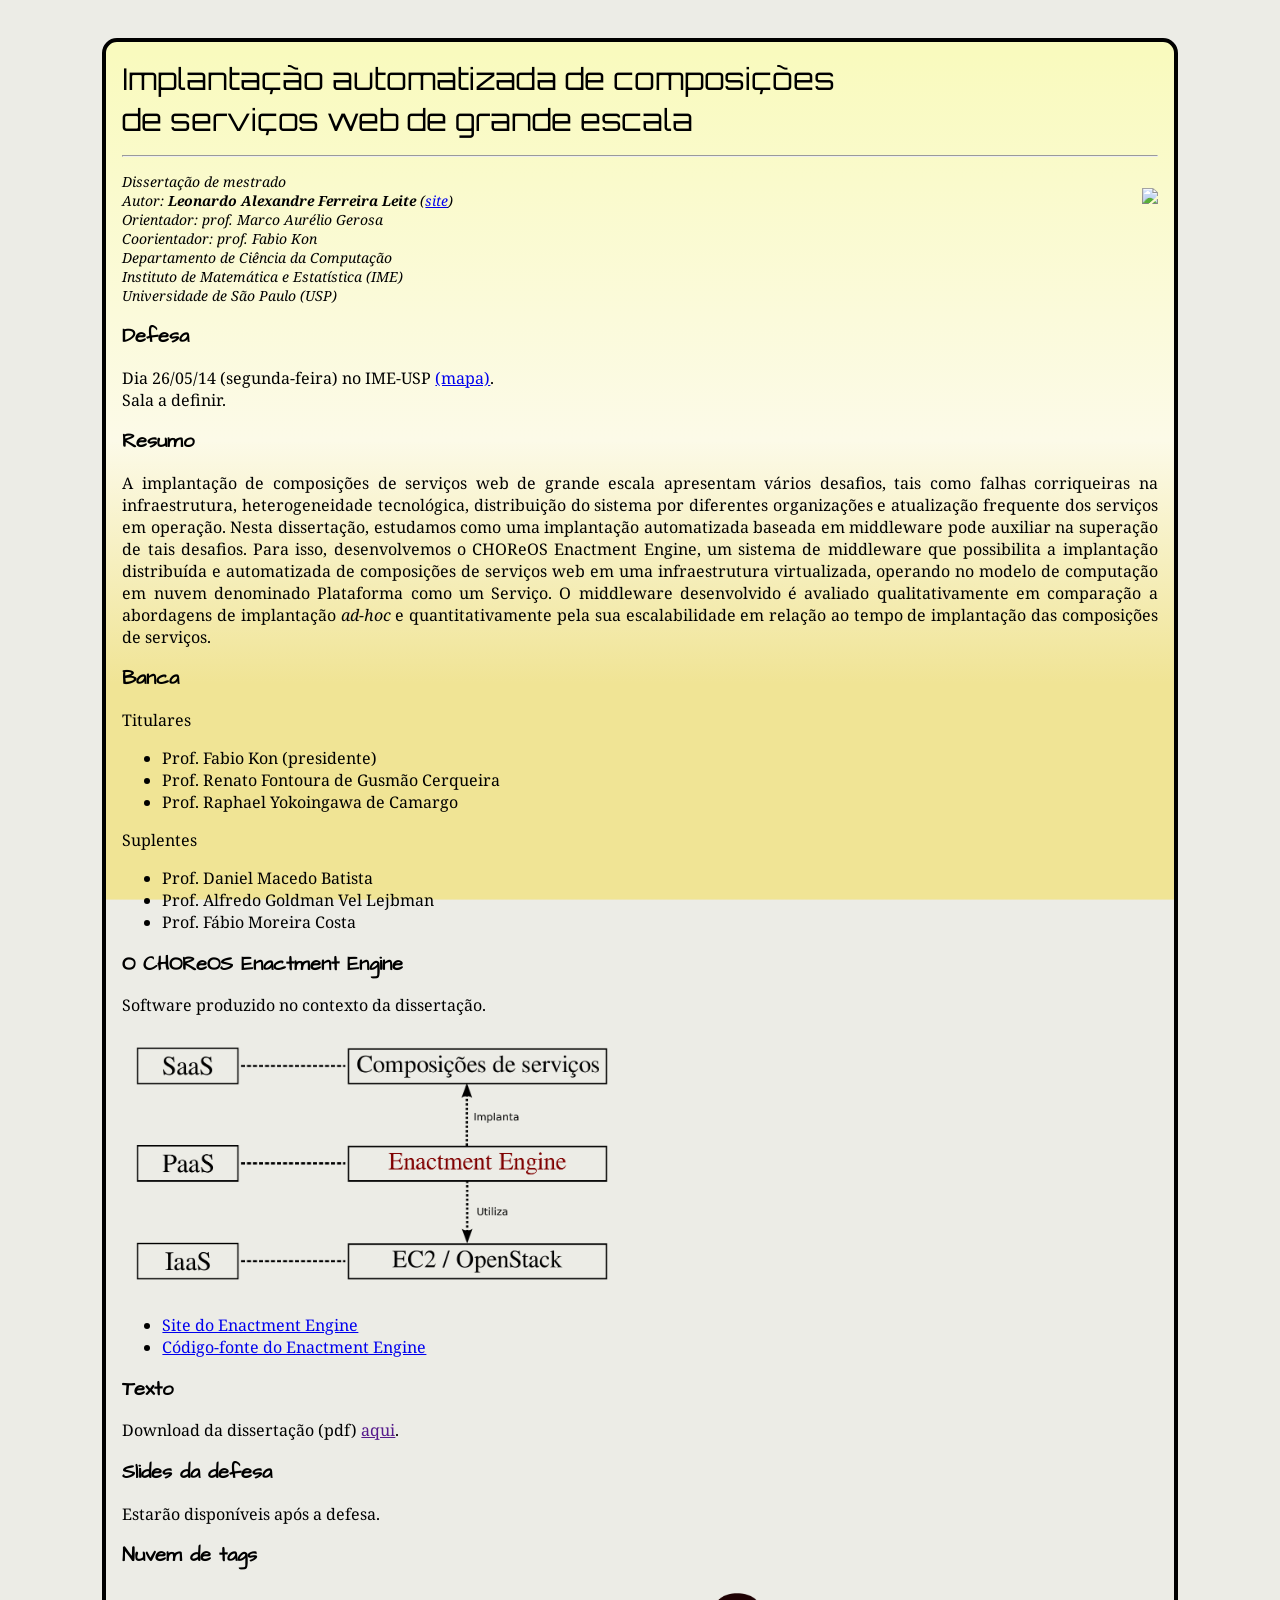
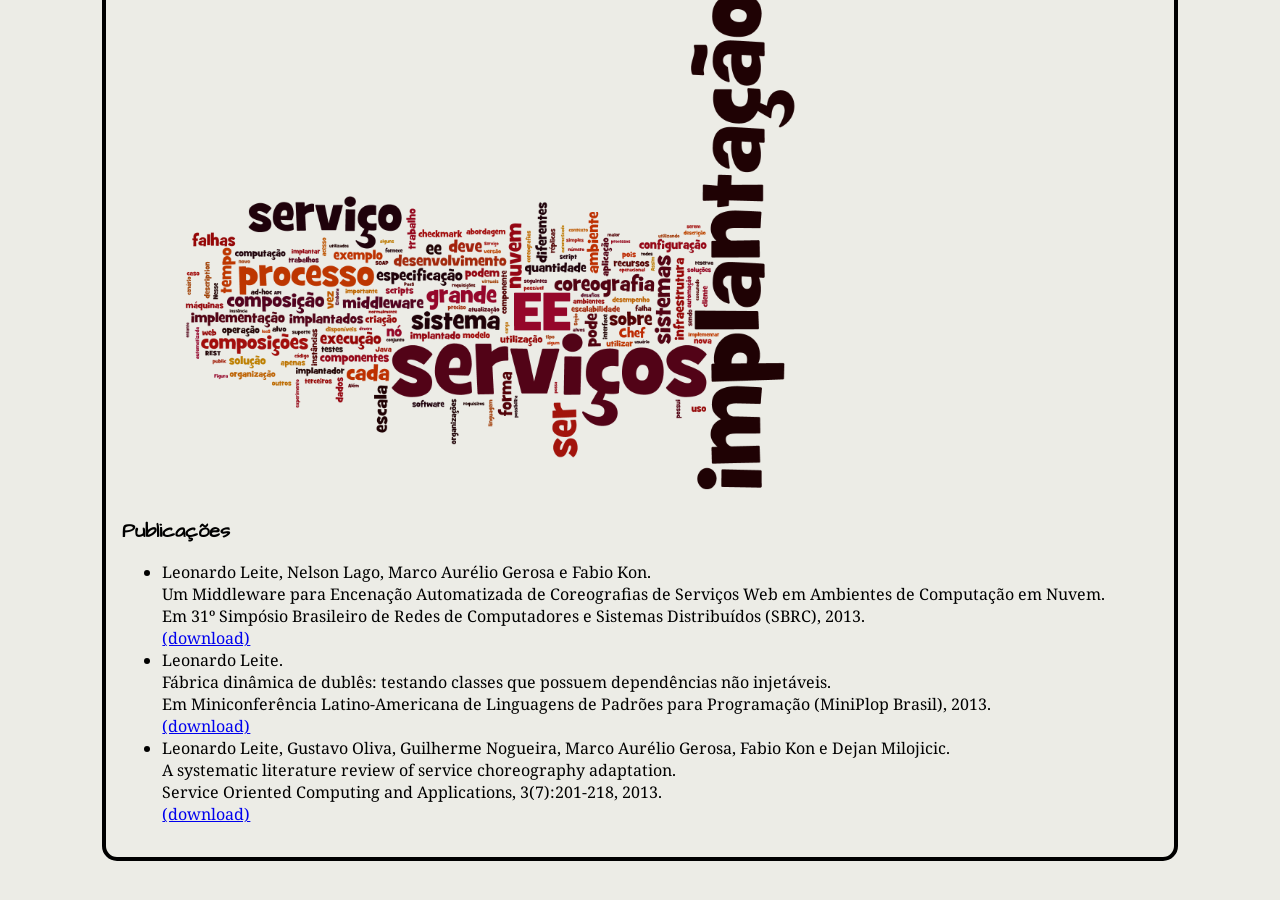
==== site/index.html @ a86ea669 "banca no site" ====
<!DOCTYPE HTML>
<!-- HTML5 -->
<html lang="pt-br">
<head>
  <title>leofl</title>
  <link rel="stylesheet" type="text/css" href="style.css"/>
  <link rel="stylesheet" type="text/css" href="http://fonts.googleapis.com/css?family=Orbitron">
  <link rel="stylesheet" type="text/css" href="http://fonts.googleapis.com/css?family=Architects+Daughter">
<link href='http://fonts.googleapis.com/css?family=Droid+Serif' rel='stylesheet' type='text/css'>
  <meta charset="UTF-8"/>
</head>

<body>

<header>
  <div class="banner">
    <span class="leo">Implantação automatizada de composições <br/>de serviços web de grande escala</span>
    <hr/>
  </div>
  <span class="foto"><img id="foto" src="foto.png"/></span>
  <!-- usar meta-dados aqui -->
  <div class="sub-header">Dissertação de mestrado<br/>
  Autor: <strong>Leonardo Alexandre Ferreira Leite</strong> (<a href="http://www.ime.usp.br/~leofl">site</a>)<br/>
  Orientador: prof. Marco Aurélio Gerosa<br/>
  Coorientador: prof. Fabio Kon<br/>
  Departamento de Ciência da Computação<br/>
  Instituto de Matemática e Estatística (IME)<br/>
  Universidade de São Paulo (USP)</div>
</header>

<section>
<h1>Defesa</h1>
Dia 26/05/14 (segunda-feira) no IME-USP <a href="https://maps.google.com.br/maps?q=-23.558391,-46.7317&ll=-23.558391,-46.731709&spn=0.00594,0.009645&sll=-23.558408,-46.731710&t=m&z=17">(mapa)</a>.<br/>Sala a definir.
</section>

<section>
<h1>Resumo</h1>
<p class="resumo">A implantação de composições de serviços web de grande escala apresentam vários desafios, tais como falhas corriqueiras na infraestrutura, heterogeneidade tecnológica, distribuição do sistema por diferentes organizações e atualização frequente dos serviços em operação. Nesta dissertação, estudamos como uma implantação automatizada baseada em middleware pode auxiliar na superação de tais desafios. Para isso, desenvolvemos o CHOReOS Enactment Engine, um sistema de middleware que possibilita a implantação distribuída e automatizada de composições de serviços web em uma infraestrutura virtualizada, operando no modelo de computação em nuvem denominado Plataforma como um Serviço. O middleware desenvolvido é avaliado qualitativamente em comparação a abordagens de implantação <i>ad-hoc</i> e quantitativamente pela sua escalabilidade em relação ao tempo de implantação das composições de serviços.</p>
</section>

<section>
<h1>Banca</h1>
<p>Titulares</p>
<ul>
  <li>Prof. Fabio Kon (presidente)</li>
  <li>Prof. Renato Fontoura de Gusmão Cerqueira</li>
  <li>Prof. Raphael Yokoingawa de Camargo</li>
</ul>
<p>Suplentes</p>
<ul>
  <li>Prof. Daniel Macedo Batista</li>
  <li>Prof. Alfredo Goldman Vel Lejbman</li>
  <li>Prof. Fábio Moreira Costa</li>
</ul>
</section>

<section>
<h1>O CHOReOS Enactment Engine</h1>
Software produzido no contexto da dissertação.
<p><img src="figuras/ee.png" width="500px"/></p>
 <ul>
   <li><a href="http://ccsl.ime.usp.br/enactmentengine">Site do Enactment Engine</a></li>
   <li><a href="https://github.com/choreos/enactment_engine">Código-fonte do Enactment Engine</a></li>
 </ul>
</section>

<section>
<h1>Texto</h1>
Download da dissertação (pdf) <a href="">aqui</a>.
</section>

<section>
<h1>Slides da defesa</h1>
Estarão disponíveis após a defesa.
</section>

<section>
<h1>Nuvem de tags</h1>
<p><img src="figuras/cloudtag.png" width="700px"/></p>
</section>

<section>
<h1>Publicações</h1>
 <ul>
 <li>Leonardo Leite, Nelson Lago, Marco Aurélio Gerosa e Fabio Kon.<br/>
Um Middleware para Encenação Automatizada de Coreografias de Serviços Web em Ambientes de Computação em Nuvem.<br/>
Em 31º Simpósio Brasileiro de Redes de Computadores e Sistemas Distribuídos (SBRC), 2013.<br/> 
<a href="http://lapessc.ime.usp.br/work.jsf?p1=13423">(download)</a></li>
 <li>Leonardo Leite.<br/> 
Fábrica dinâmica de dublês: testando classes que possuem dependências não injetáveis.<br/> 
Em Miniconferência Latino-Americana de Linguagens de Padrões para Programação (MiniPlop Brasil), 2013.<br/>
<a href="http://cbsoft2013.unb.br/miniplop/miniplop-artigos">(download)</a></li>
 <li>Leonardo Leite, Gustavo Oliva, Guilherme Nogueira, Marco Aurélio Gerosa, Fabio Kon e Dejan Milojicic.<br/> 
A systematic literature review of service choreography adaptation.<br/> 
Service Oriented Computing and Applications, 3(7):201-218, 2013.<br/>
<a href="http://lapessc.ime.usp.br/work.jsf?p1=12851">(download)</a></li>
 </ul>
</section>

</body>
</html>
---- site/style.css ----
/* CSS3 */

html {
    background: #ecece6;
}


header, footer, article {
  /* se navegador não suportar header, trata header como block */
  display:block;
}

header {
  font-size:30px;
}

.sub-header {
  font-size:14px;
  font-style:italic;
}


body {

/* gradiente generated with http://gradients.glrzad.com/ */
background-image: -webkit-gradient(
    linear,
    left bottom,
    left top,
    color-stop(0.24, rgb(240,228,149)),
    color-stop(0.51, rgb(252,250,232)),
    color-stop(0.94, rgb(249,250,190))
);
background-image: -moz-linear-gradient(
    center bottom,
    rgb(240,228,149) 24%,
    rgb(252,250,232) 51%,
    rgb(249,250,190) 94%
);


  background-repeat: no-repeat;
  background-attachment: fixed;
  font-size:16px;
font-family: 'Droid Serif', arial, serif;

  /* borda */
    border-top-style: solid;
    border-left-style: solid;
    border-right-style: solid;
    border-bottom-style: solid;
    border-width: .3em;
    border-radius: 15px;
    -moz-border-radius: 15px;
    border-color: #000;
    height: 100%;
    padding: 1em;
    margin-top: 3%;
    margin-bottom: 3%;
    margin-left: 8%;
    margin-right: 8%;
}

h1 {
  font-size: 20px;
  font-family: 'Architects Daughter', arial, serif;
}

footer {
  font-size: 11px;
  font-style:italic;  
}

.leo {
  font-family: 'Orbitron';
}

.estrangeiro {
  font-style:italic;
}

.foto {
  float:right;
}

.flag {
  border:0;
}

.flags{
  float:right;
}

.resumo{
  text-align:justify
}
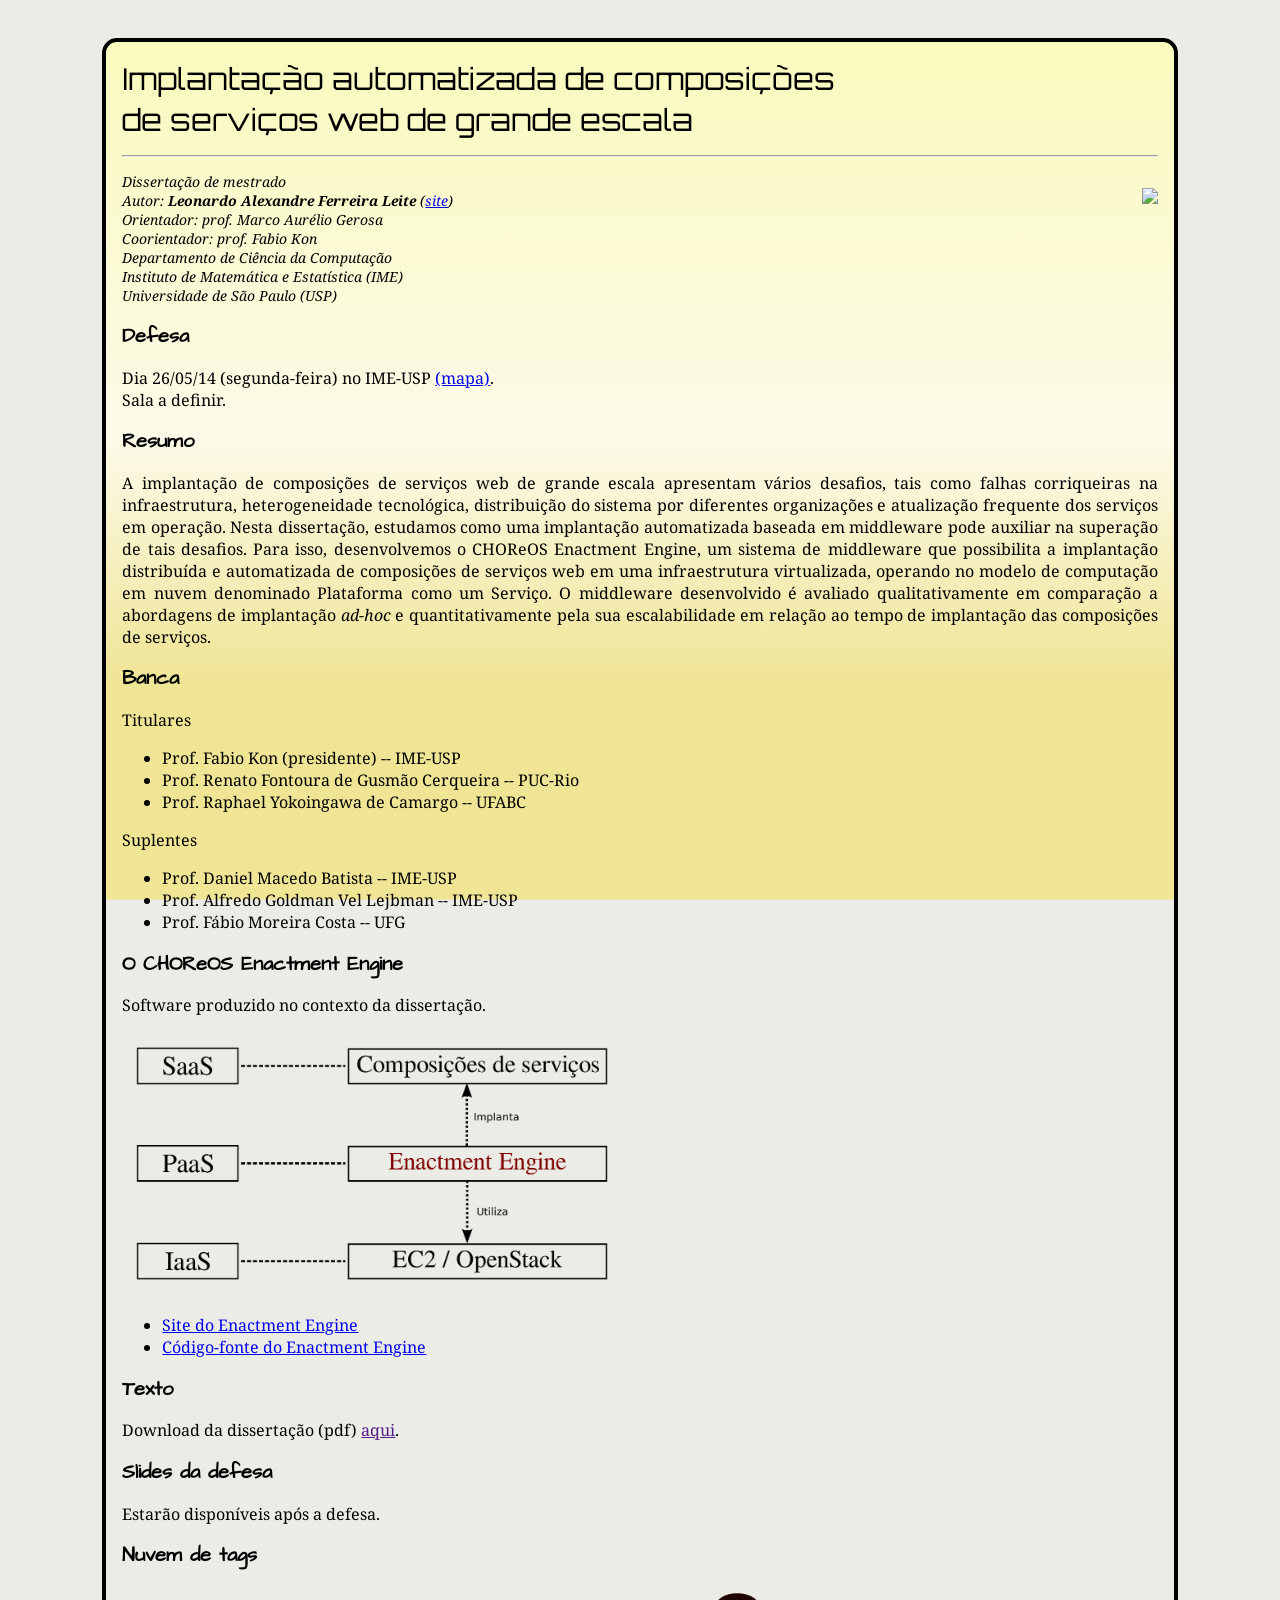
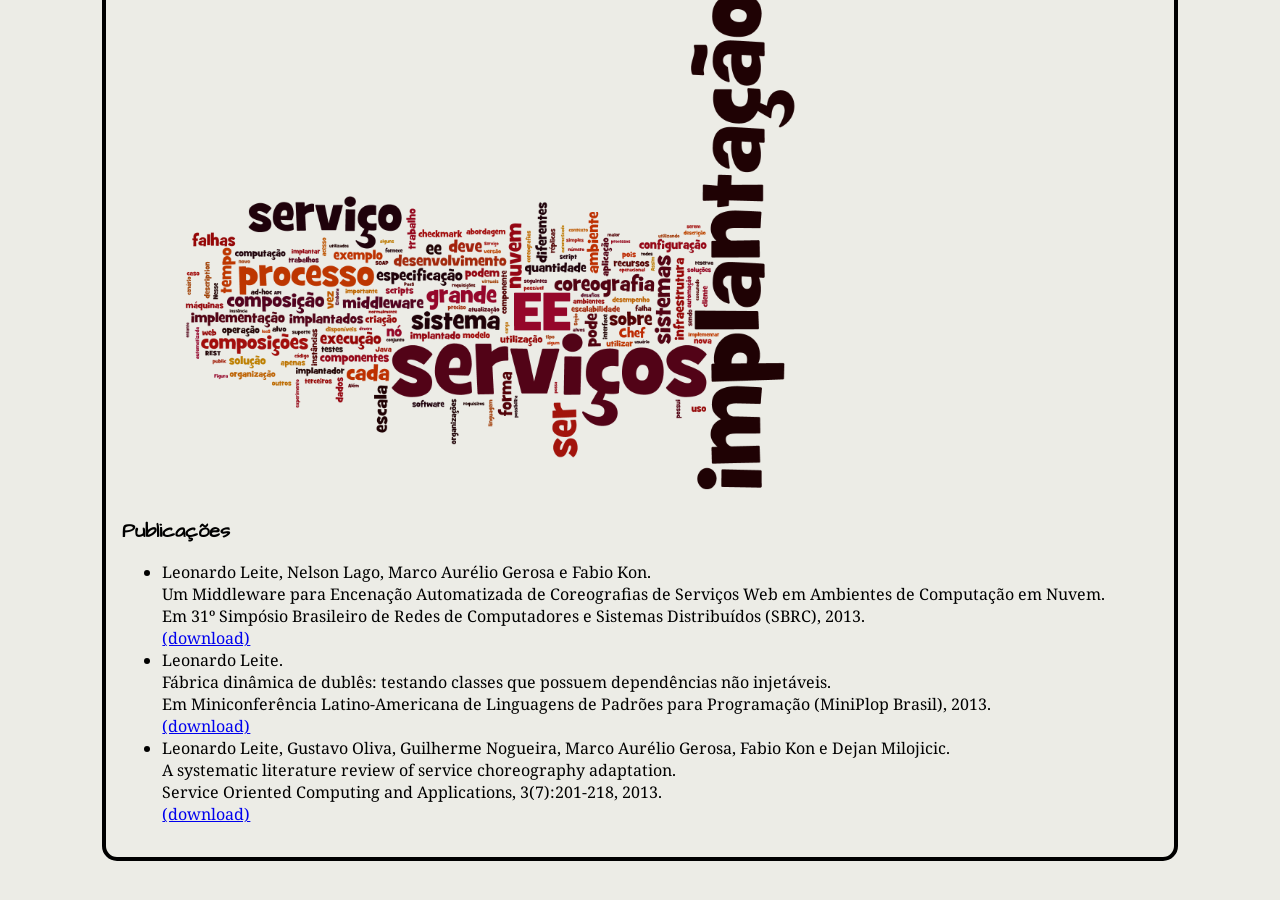
==== commit bd49bc43: "instituições da banca (site)" ====
--- a/site/index.html
+++ b/site/index.html
@@ -42,15 +42,15 @@
 <h1>Banca</h1>
 <p>Titulares</p>
 <ul>
-  <li>Prof. Fabio Kon (presidente)</li>
-  <li>Prof. Renato Fontoura de Gusmão Cerqueira</li>
-  <li>Prof. Raphael Yokoingawa de Camargo</li>
+  <li>Prof. Fabio Kon (presidente) -- IME-USP</li>
+  <li>Prof. Renato Fontoura de Gusmão Cerqueira -- PUC-Rio</li>
+  <li>Prof. Raphael Yokoingawa de Camargo -- UFABC</li>
 </ul>
 <p>Suplentes</p>
 <ul>
-  <li>Prof. Daniel Macedo Batista</li>
-  <li>Prof. Alfredo Goldman Vel Lejbman</li>
-  <li>Prof. Fábio Moreira Costa</li>
+  <li>Prof. Daniel Macedo Batista -- IME-USP</li>
+  <li>Prof. Alfredo Goldman Vel Lejbman -- IME-USP</li>
+  <li>Prof. Fábio Moreira Costa -- UFG</li>
 </ul>
 </section>
 
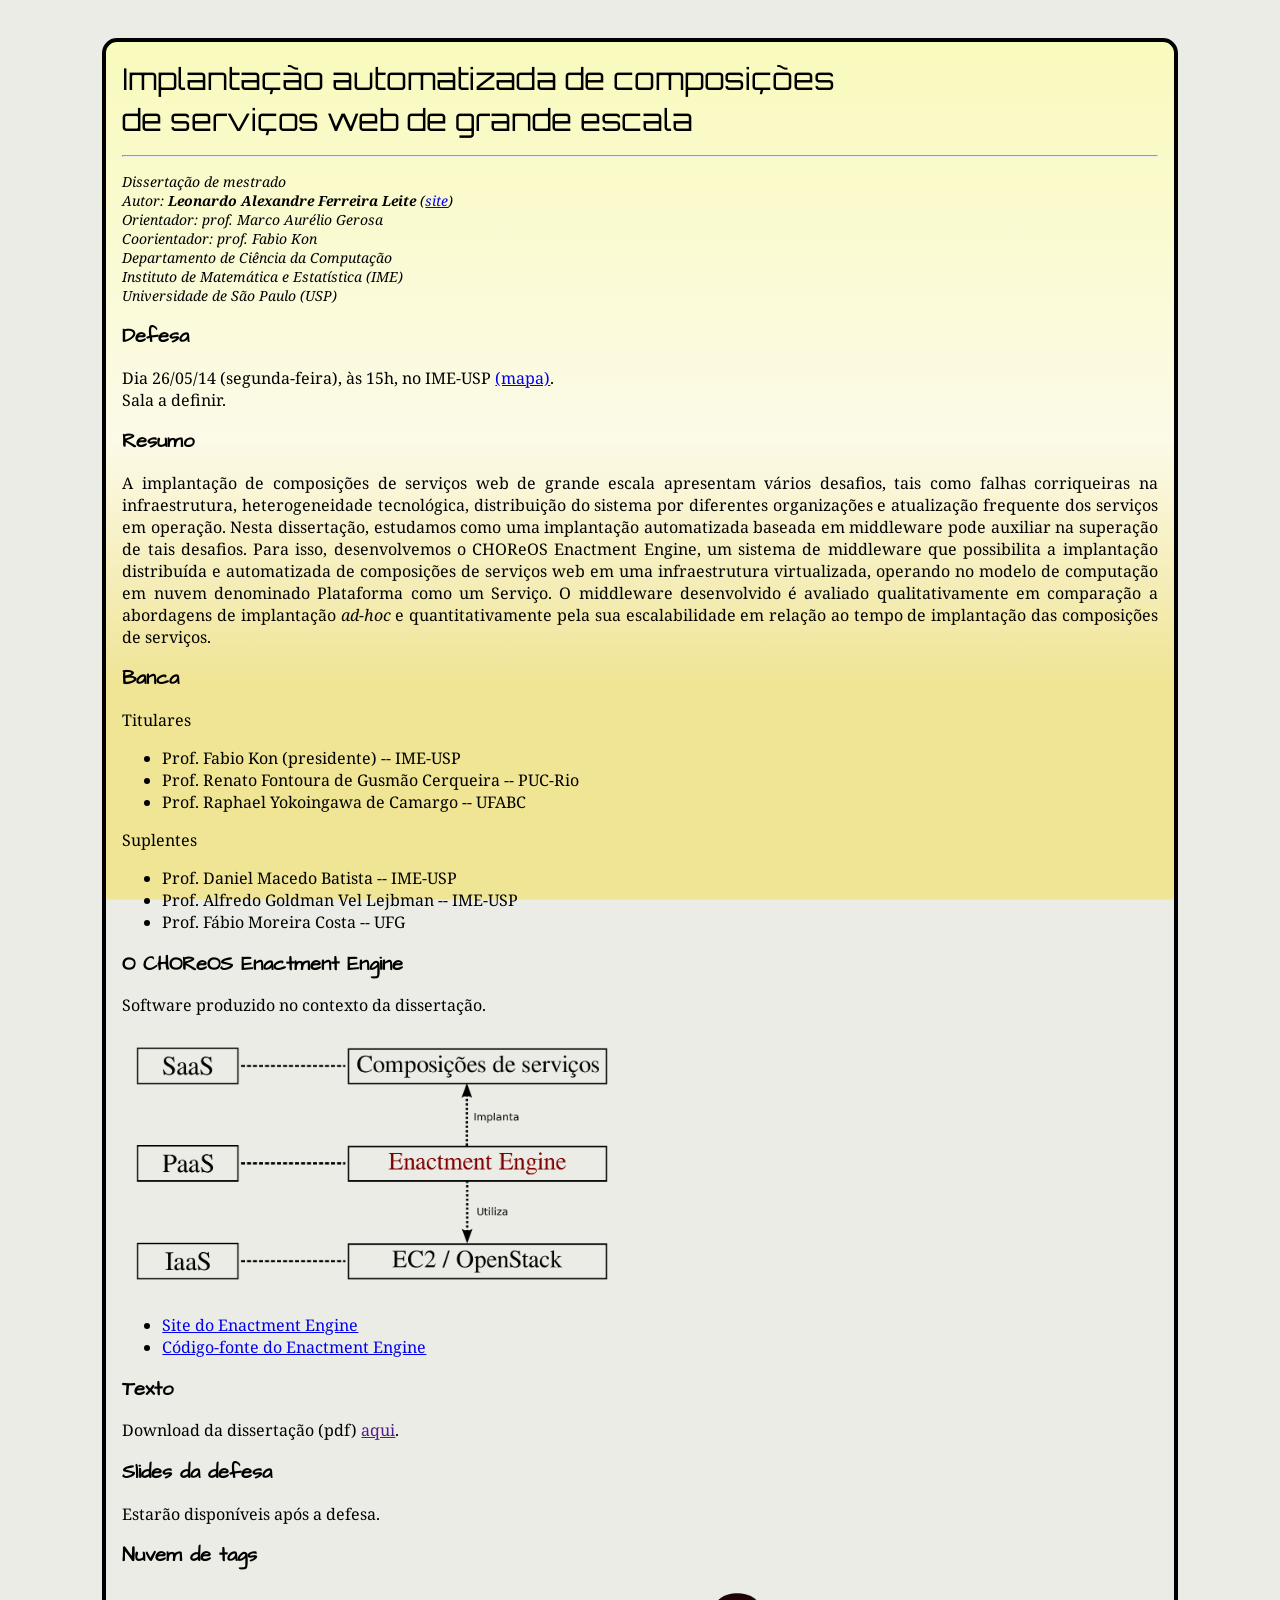
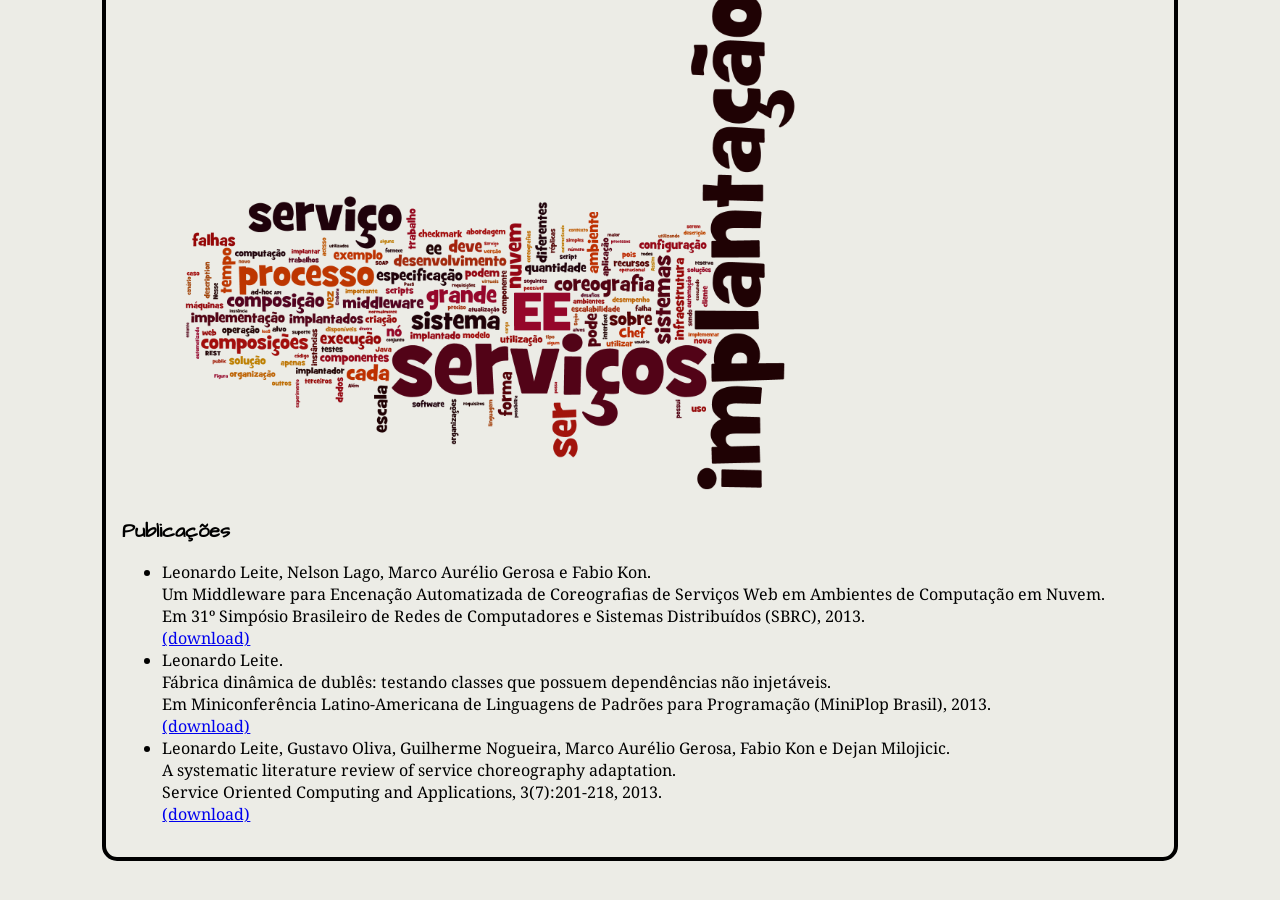
==== commit 9f1c72e7: "horário da defesa no site" ====
--- a/site/index.html
+++ b/site/index.html
@@ -17,7 +17,6 @@
     <span class="leo">Implantação automatizada de composições <br/>de serviços web de grande escala</span>
     <hr/>
   </div>
-  <span class="foto"><img id="foto" src="foto.png"/></span>
   <!-- usar meta-dados aqui -->
   <div class="sub-header">Dissertação de mestrado<br/>
   Autor: <strong>Leonardo Alexandre Ferreira Leite</strong> (<a href="http://www.ime.usp.br/~leofl">site</a>)<br/>
@@ -30,7 +29,7 @@
 
 <section>
 <h1>Defesa</h1>
-Dia 26/05/14 (segunda-feira) no IME-USP <a href="https://maps.google.com.br/maps?q=-23.558391,-46.7317&ll=-23.558391,-46.731709&spn=0.00594,0.009645&sll=-23.558408,-46.731710&t=m&z=17">(mapa)</a>.<br/>Sala a definir.
+Dia 26/05/14 (segunda-feira), às 15h, no IME-USP <a href="https://maps.google.com.br/maps?q=-23.558391,-46.7317&ll=-23.558391,-46.731709&spn=0.00594,0.009645&sll=-23.558408,-46.731710&t=m&z=17">(mapa)</a>.<br/>Sala a definir.
 </section>
 
 <section>
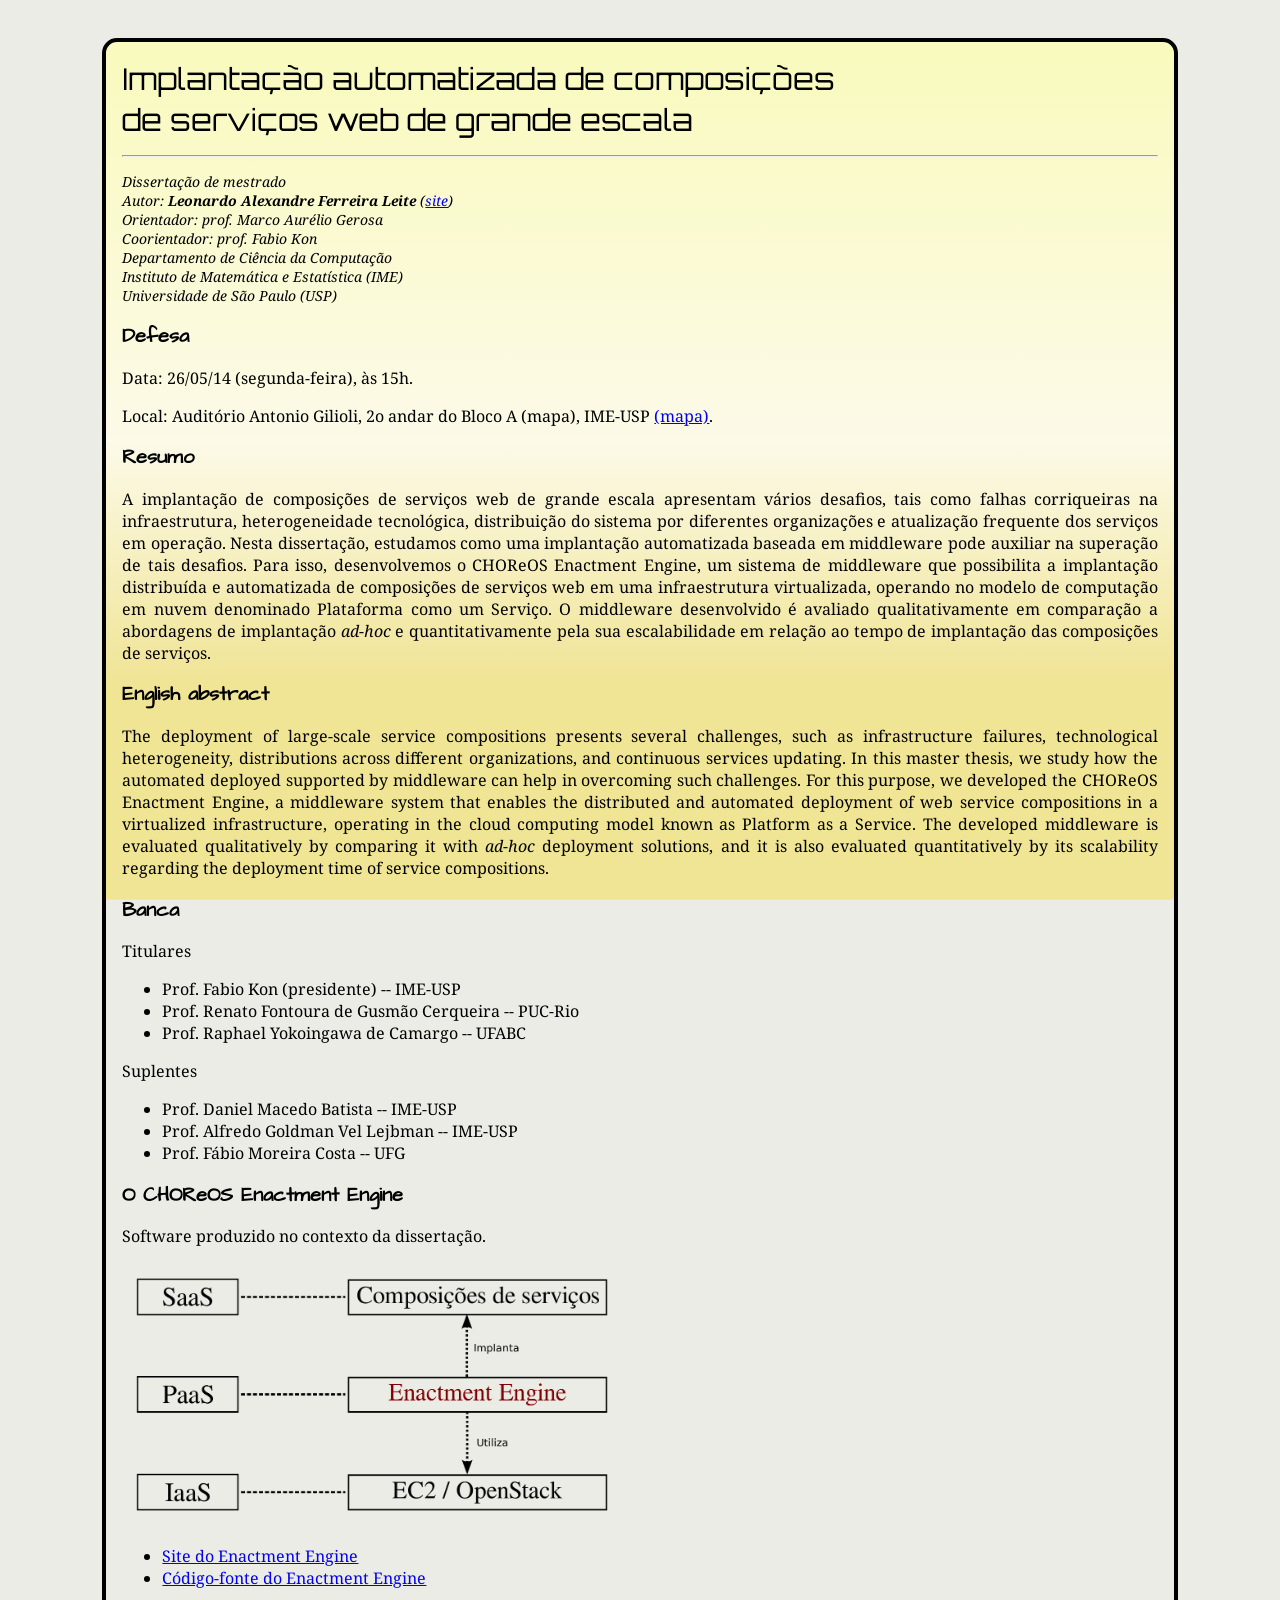
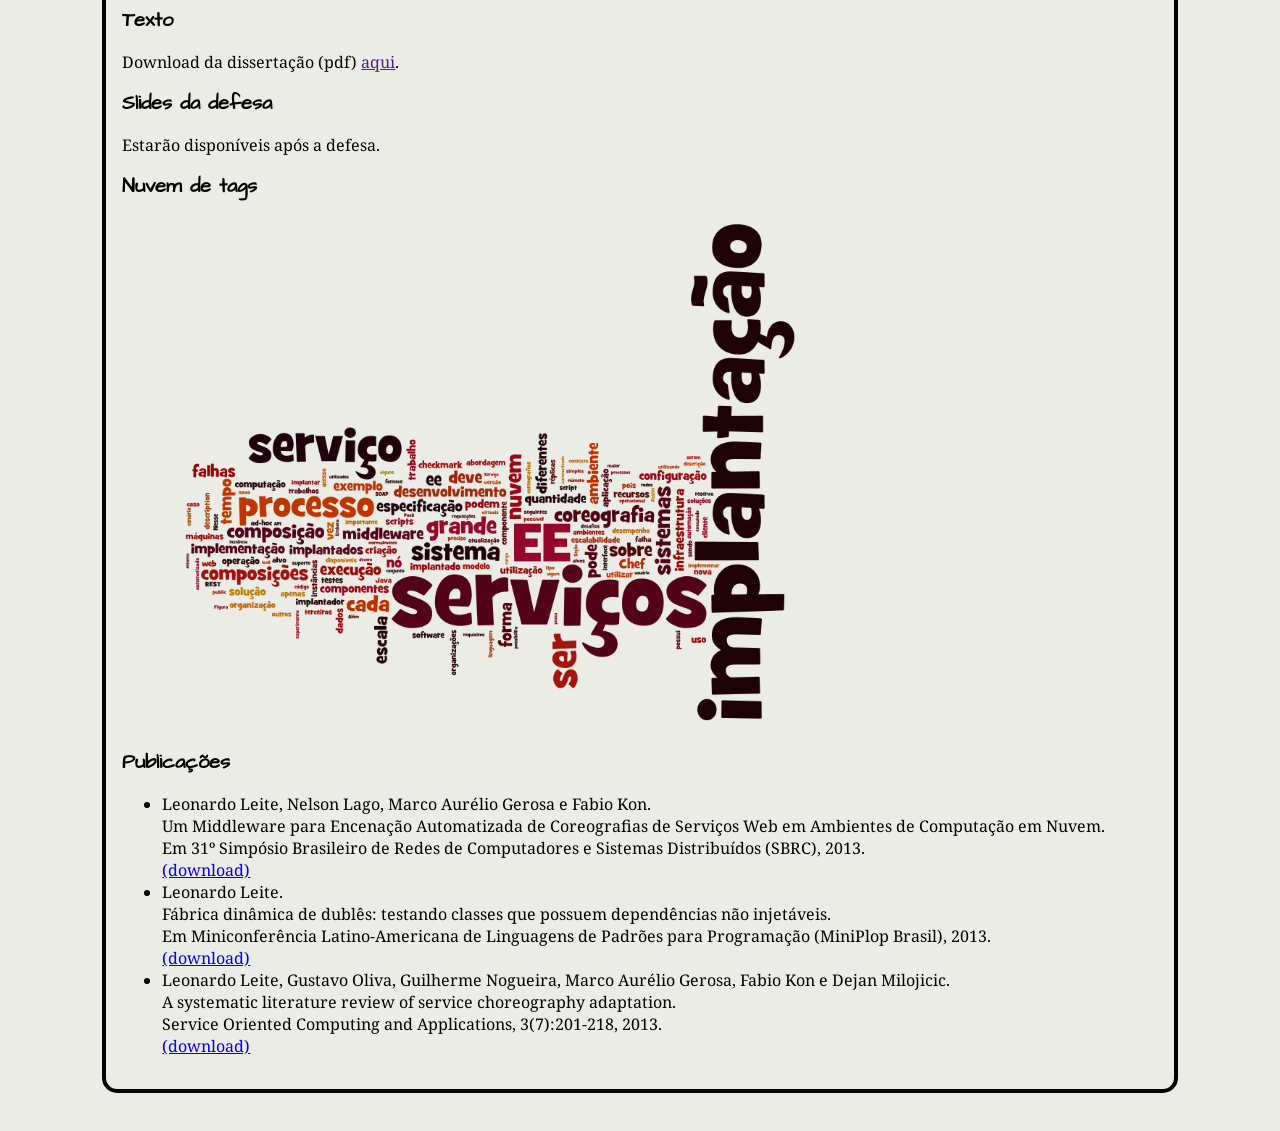
==== commit 9bac8397: "sala defesa no site" ====
--- a/site/index.html
+++ b/site/index.html
@@ -29,12 +29,19 @@
 
 <section>
 <h1>Defesa</h1>
-Dia 26/05/14 (segunda-feira), às 15h, no IME-USP <a href="https://maps.google.com.br/maps?q=-23.558391,-46.7317&ll=-23.558391,-46.731709&spn=0.00594,0.009645&sll=-23.558408,-46.731710&t=m&z=17">(mapa)</a>.<br/>Sala a definir.
+<p>Data: 26/05/14 (segunda-feira), às 15h.</p>
+<p>Local: Auditório Antonio Gilioli, 2o andar do Bloco A (mapa), IME-USP <a href="https://maps.google.com.br/maps?q=-23.558391,-46.7317&ll=-23.558391,-46.731709&spn=0.00594,0.009645&sll=-23.558408,-46.731710&t=m&z=17">(mapa)</a>.</p>
 </section>
 
 <section>
 <h1>Resumo</h1>
 <p class="resumo">A implantação de composições de serviços web de grande escala apresentam vários desafios, tais como falhas corriqueiras na infraestrutura, heterogeneidade tecnológica, distribuição do sistema por diferentes organizações e atualização frequente dos serviços em operação. Nesta dissertação, estudamos como uma implantação automatizada baseada em middleware pode auxiliar na superação de tais desafios. Para isso, desenvolvemos o CHOReOS Enactment Engine, um sistema de middleware que possibilita a implantação distribuída e automatizada de composições de serviços web em uma infraestrutura virtualizada, operando no modelo de computação em nuvem denominado Plataforma como um Serviço. O middleware desenvolvido é avaliado qualitativamente em comparação a abordagens de implantação <i>ad-hoc</i> e quantitativamente pela sua escalabilidade em relação ao tempo de implantação das composições de serviços.</p>
+</section>
+
+<section>
+<h1>English abstract</h1>
+<p class="resumo">The deployment of large-scale service compositions presents several challenges, such as infrastructure failures, technological heterogeneity, distributions across different organizations, and continuous services updating. In this master thesis, we study how the automated deployed supported by middleware can help in overcoming such challenges. For this purpose, we developed the CHOReOS Enactment Engine, a middleware system that enables the distributed and automated deployment of web service compositions in a virtualized infrastructure, operating in the cloud computing model known as Platform as a Service. The developed middleware is evaluated qualitatively by comparing it with <i>ad-hoc</i> deployment solutions, and it is also evaluated
+quantitatively by its scalability regarding the deployment time of service compositions.</p>
 </section>
 
 <section>
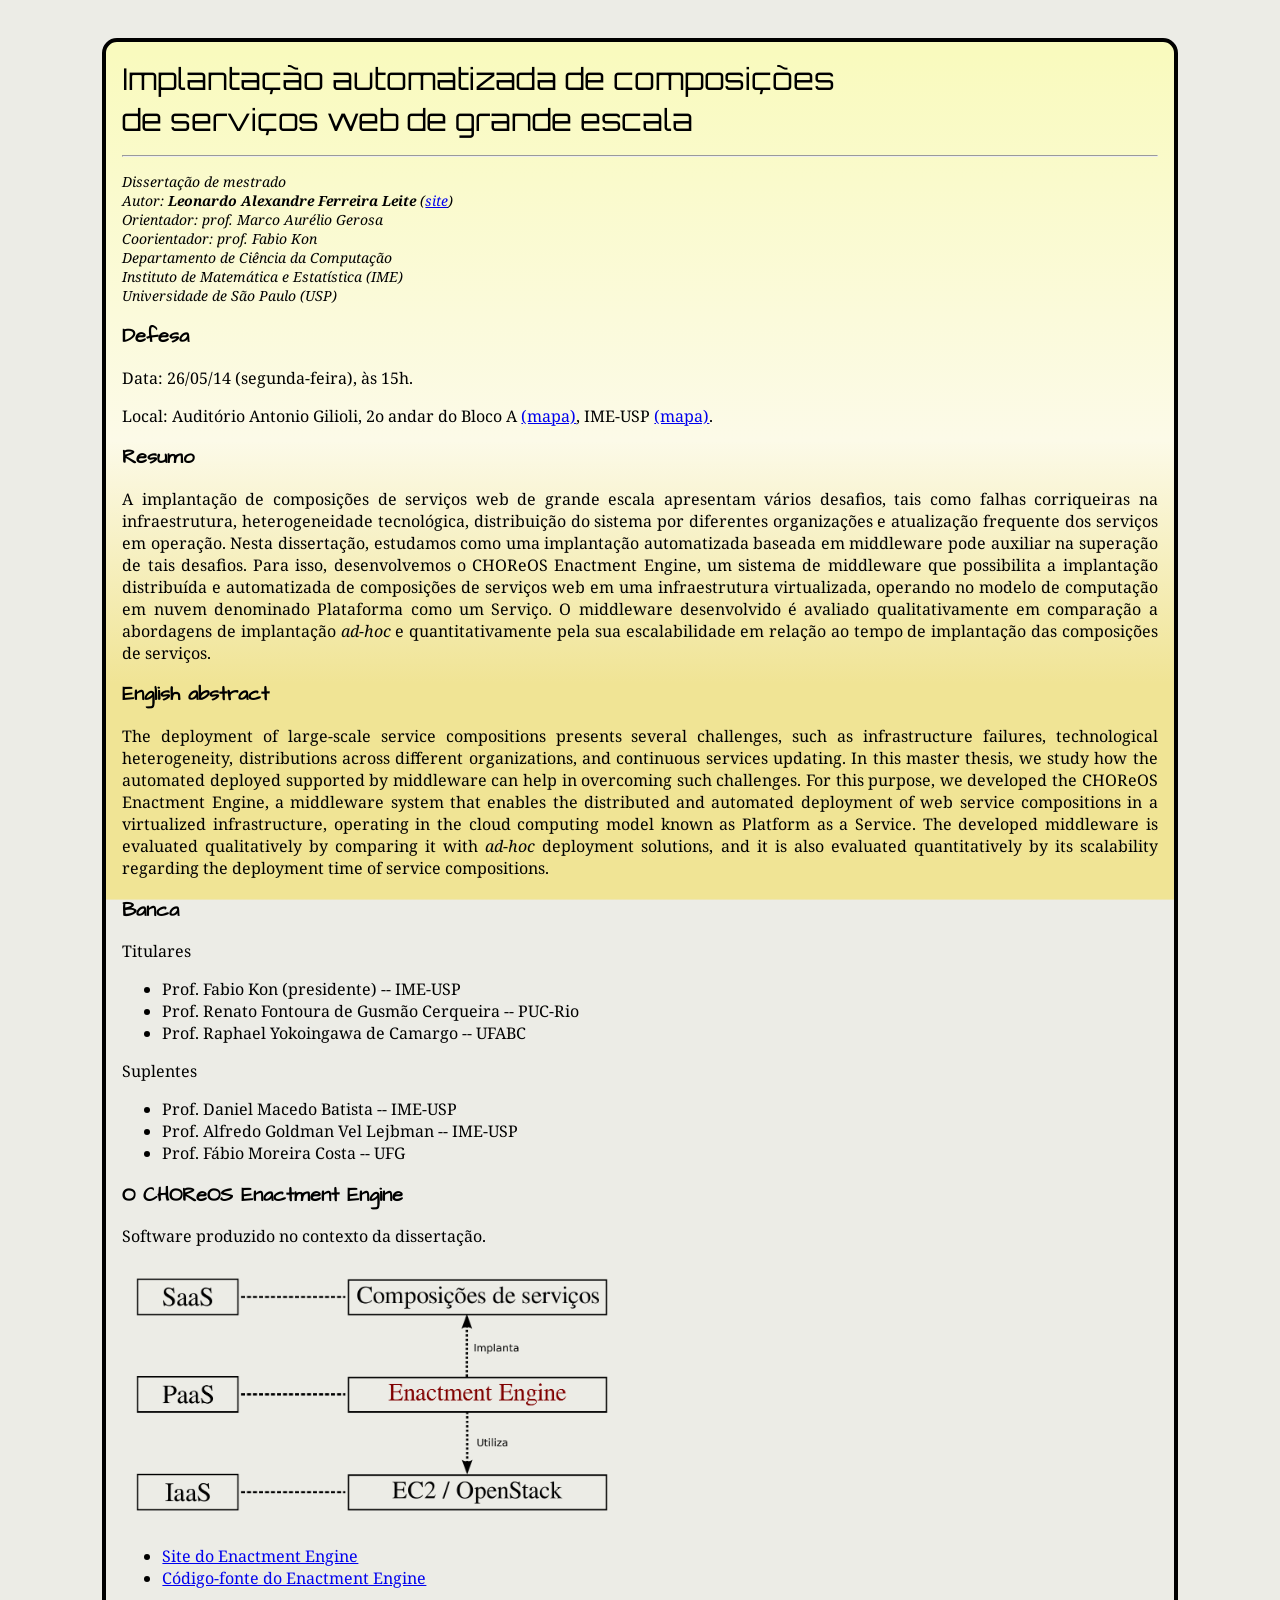
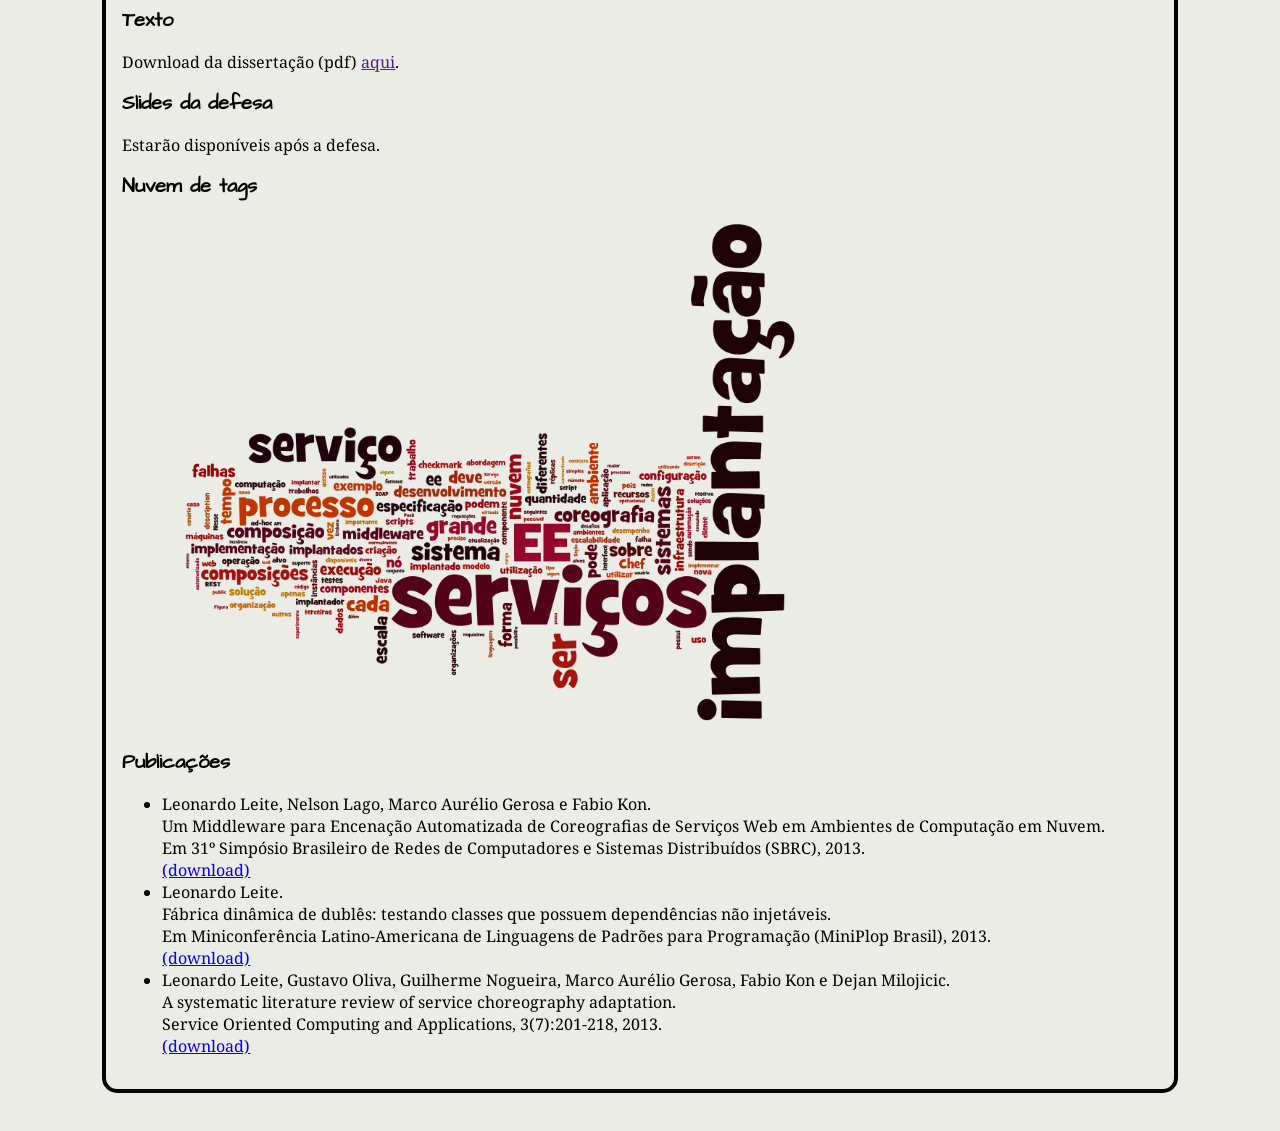
==== commit 54c409c7: "croqui" ====
--- a/site/index.html
+++ b/site/index.html
@@ -30,7 +30,7 @@
 <section>
 <h1>Defesa</h1>
 <p>Data: 26/05/14 (segunda-feira), às 15h.</p>
-<p>Local: Auditório Antonio Gilioli, 2o andar do Bloco A (mapa), IME-USP <a href="https://maps.google.com.br/maps?q=-23.558391,-46.7317&ll=-23.558391,-46.731709&spn=0.00594,0.009645&sll=-23.558408,-46.731710&t=m&z=17">(mapa)</a>.</p>
+<p>Local: Auditório Antonio Gilioli, 2o andar do Bloco A <a href="figuras/croqui.png">(mapa)</a>, IME-USP <a href="https://maps.google.com.br/maps?q=-23.558391,-46.7317&ll=-23.558391,-46.731709&spn=0.00594,0.009645&sll=-23.558408,-46.731710&t=m&z=17">(mapa)</a>.</p>
 </section>
 
 <section>
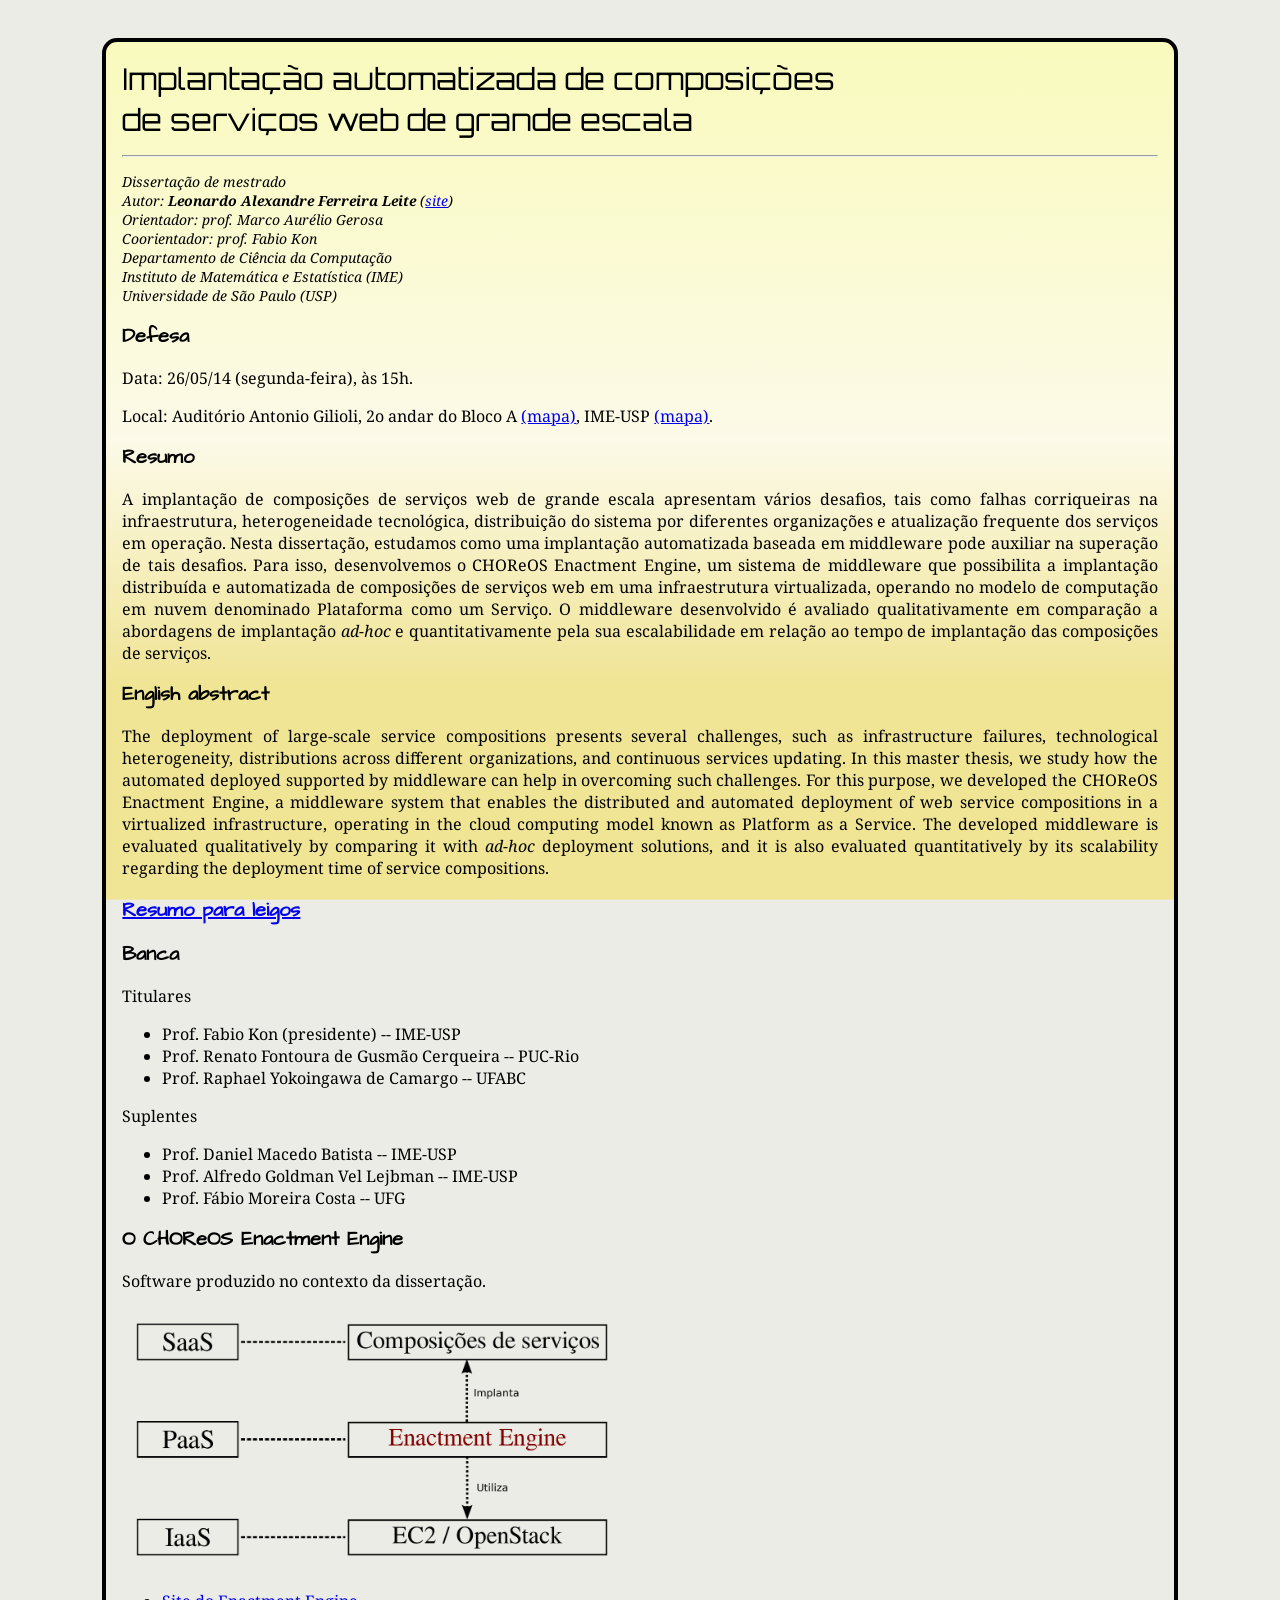
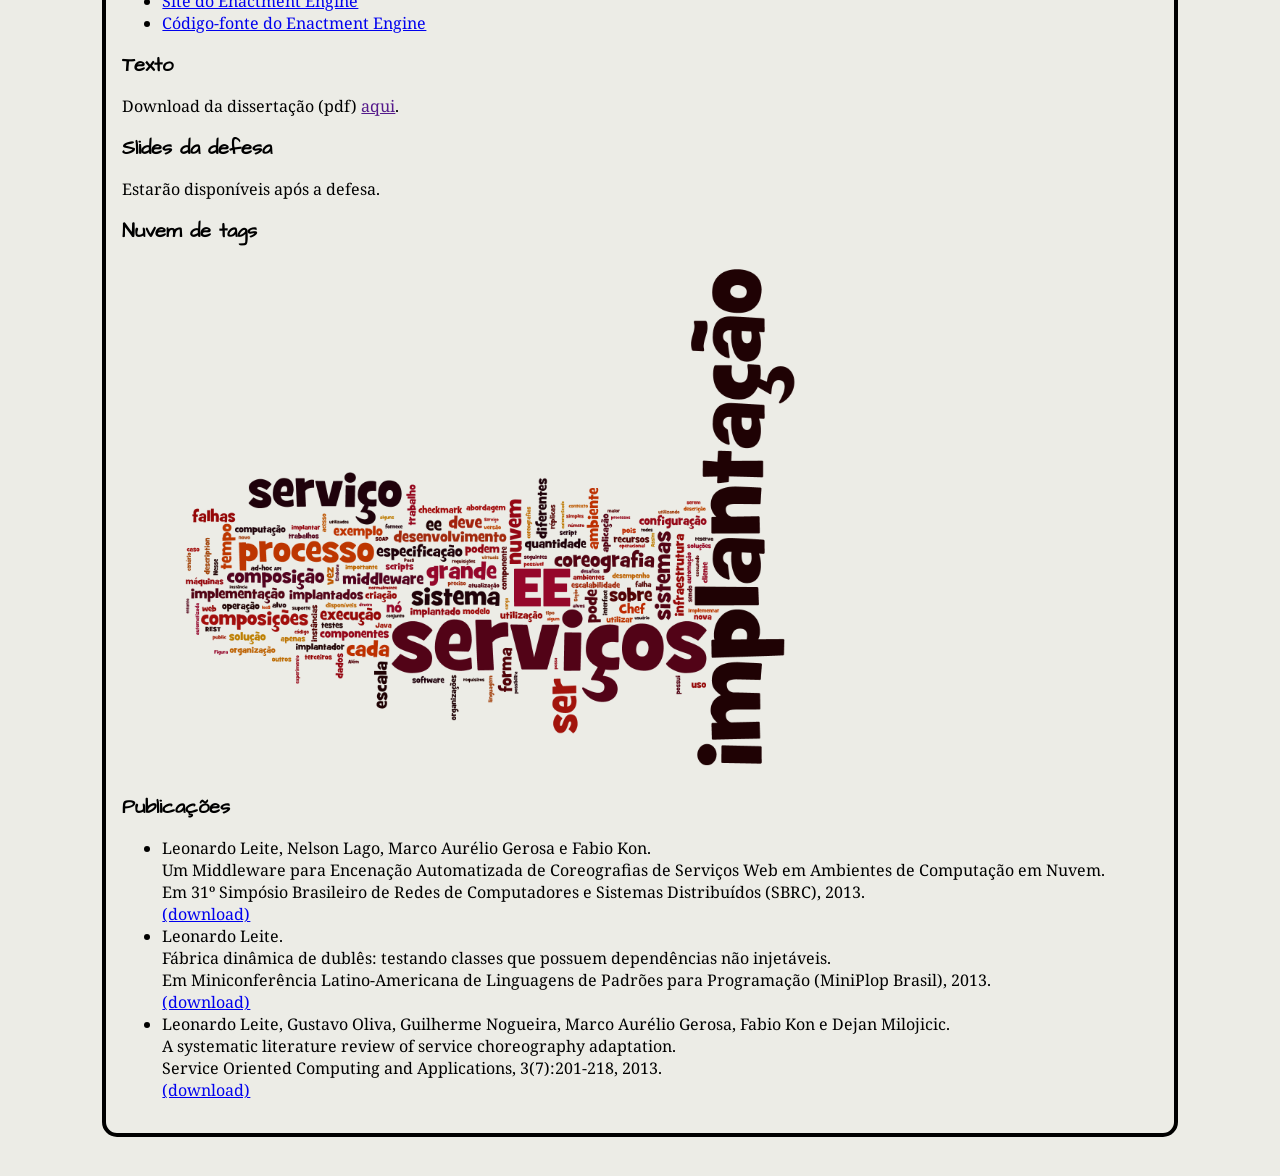
==== commit 22fd37ab: "explicação para leigos no site" ====
--- a/site/index.html
+++ b/site/index.html
@@ -43,6 +43,11 @@
 <p class="resumo">The deployment of large-scale service compositions presents several challenges, such as infrastructure failures, technological heterogeneity, distributions across different organizations, and continuous services updating. In this master thesis, we study how the automated deployed supported by middleware can help in overcoming such challenges. For this purpose, we developed the CHOReOS Enactment Engine, a middleware system that enables the distributed and automated deployment of web service compositions in a virtualized infrastructure, operating in the cloud computing model known as Platform as a Service. The developed middleware is evaluated qualitatively by comparing it with <i>ad-hoc</i> deployment solutions, and it is also evaluated
 quantitatively by its scalability regarding the deployment time of service compositions.</p>
 </section>
+
+<section>
+<h1><a href="leigos.html">Resumo para leigos</a></h1>
+</section>
+
 
 <section>
 <h1>Banca</h1>
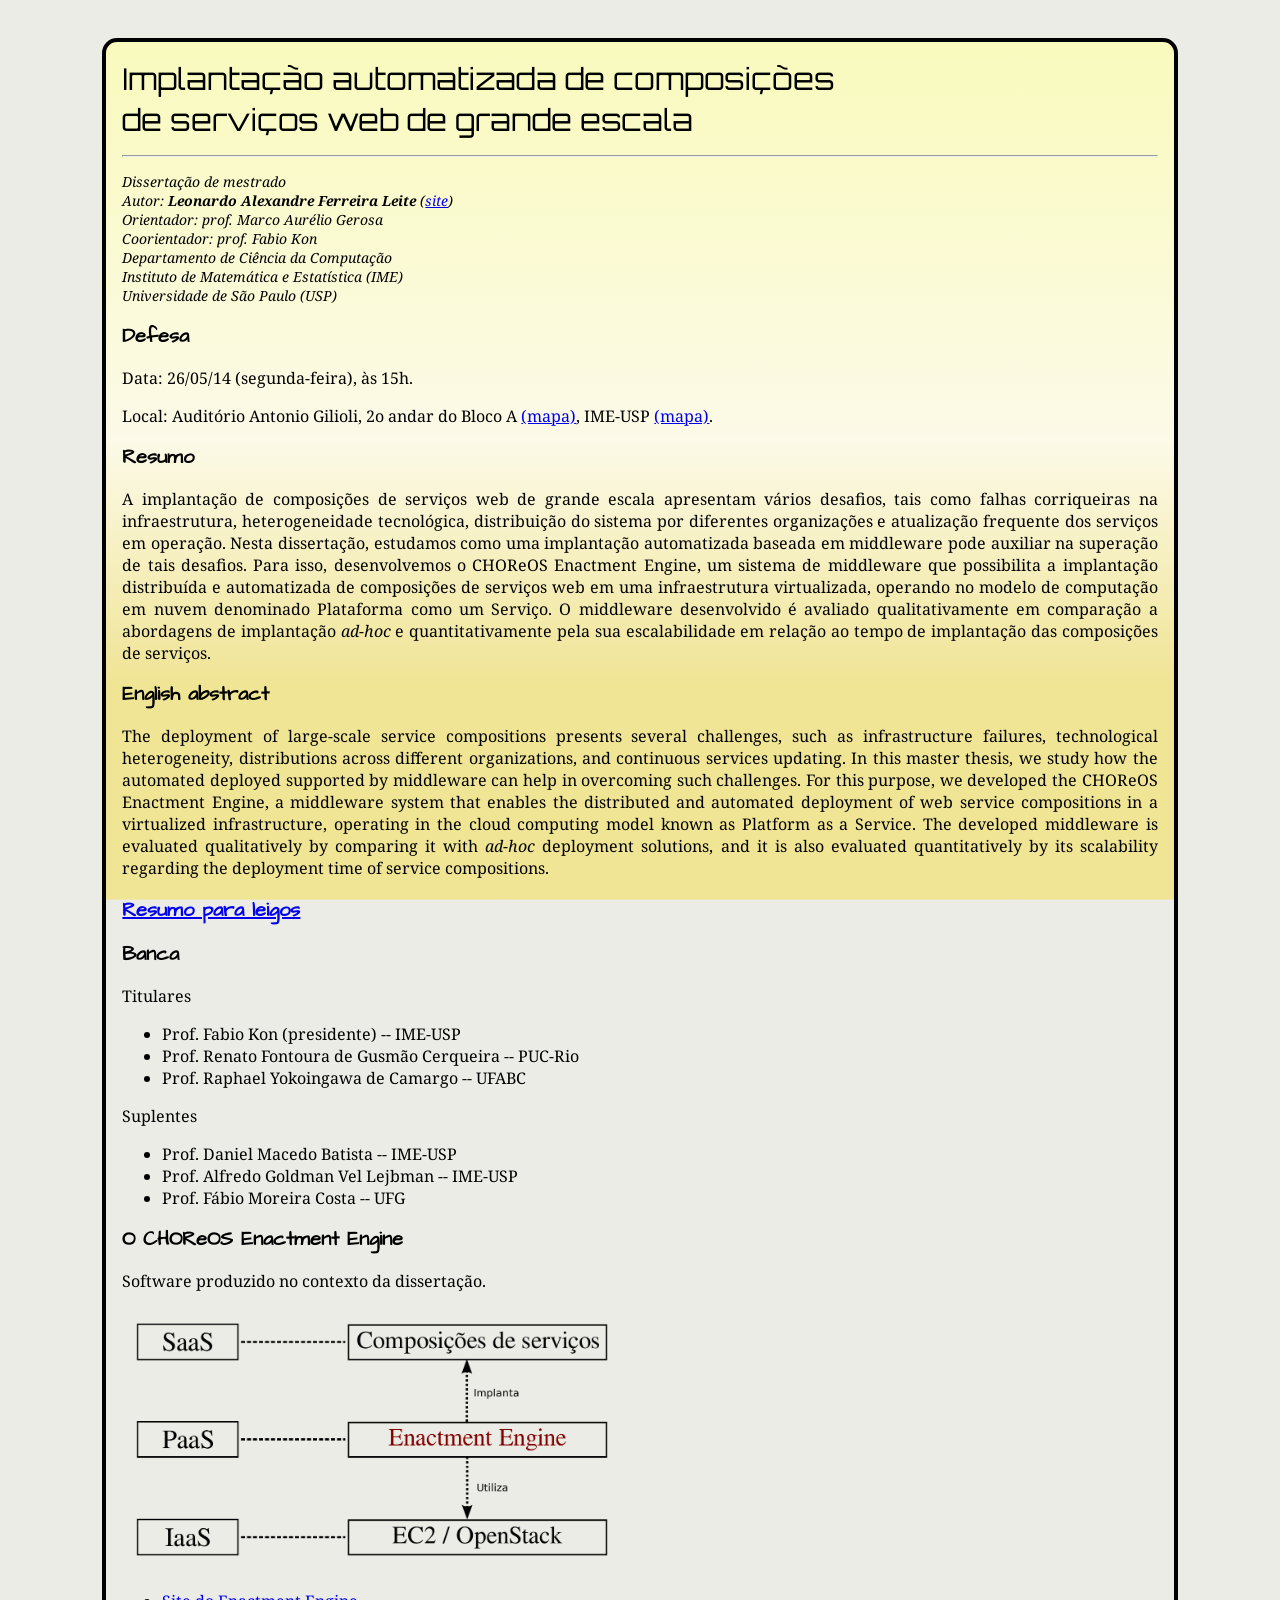
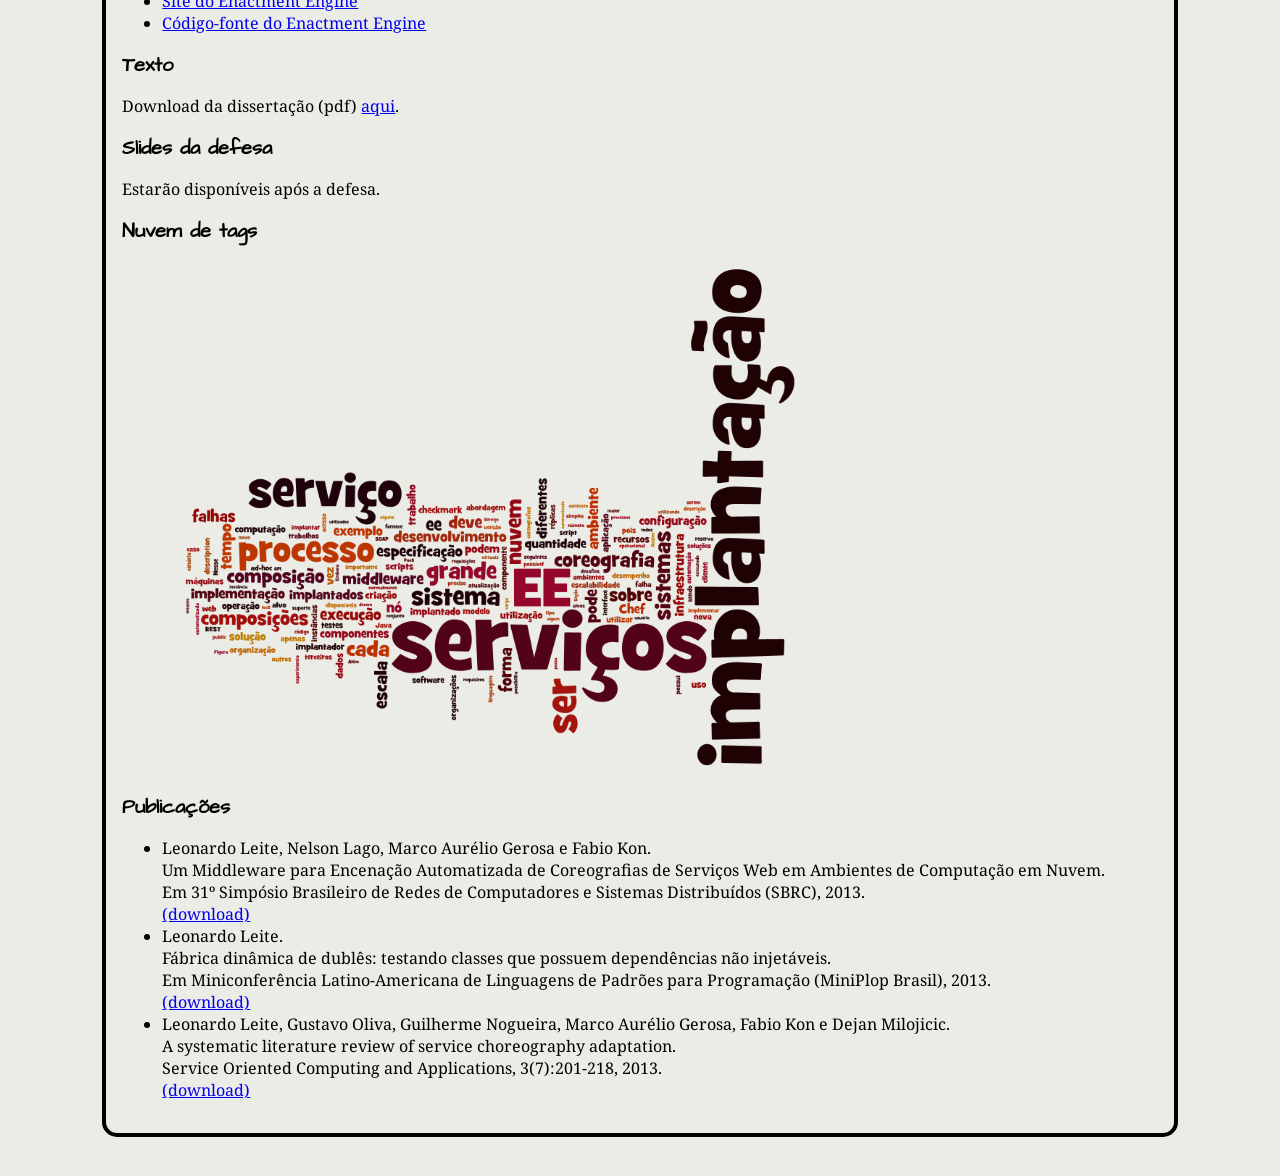
==== commit 13eacc00: "link dissertação" ====
--- a/site/index.html
+++ b/site/index.html
@@ -77,7 +77,7 @@
 
 <section>
 <h1>Texto</h1>
-Download da dissertação (pdf) <a href="">aqui</a>.
+Download da dissertação (pdf) <a href="dissertacao-leo.pdf">aqui</a>.
 </section>
 
 <section>
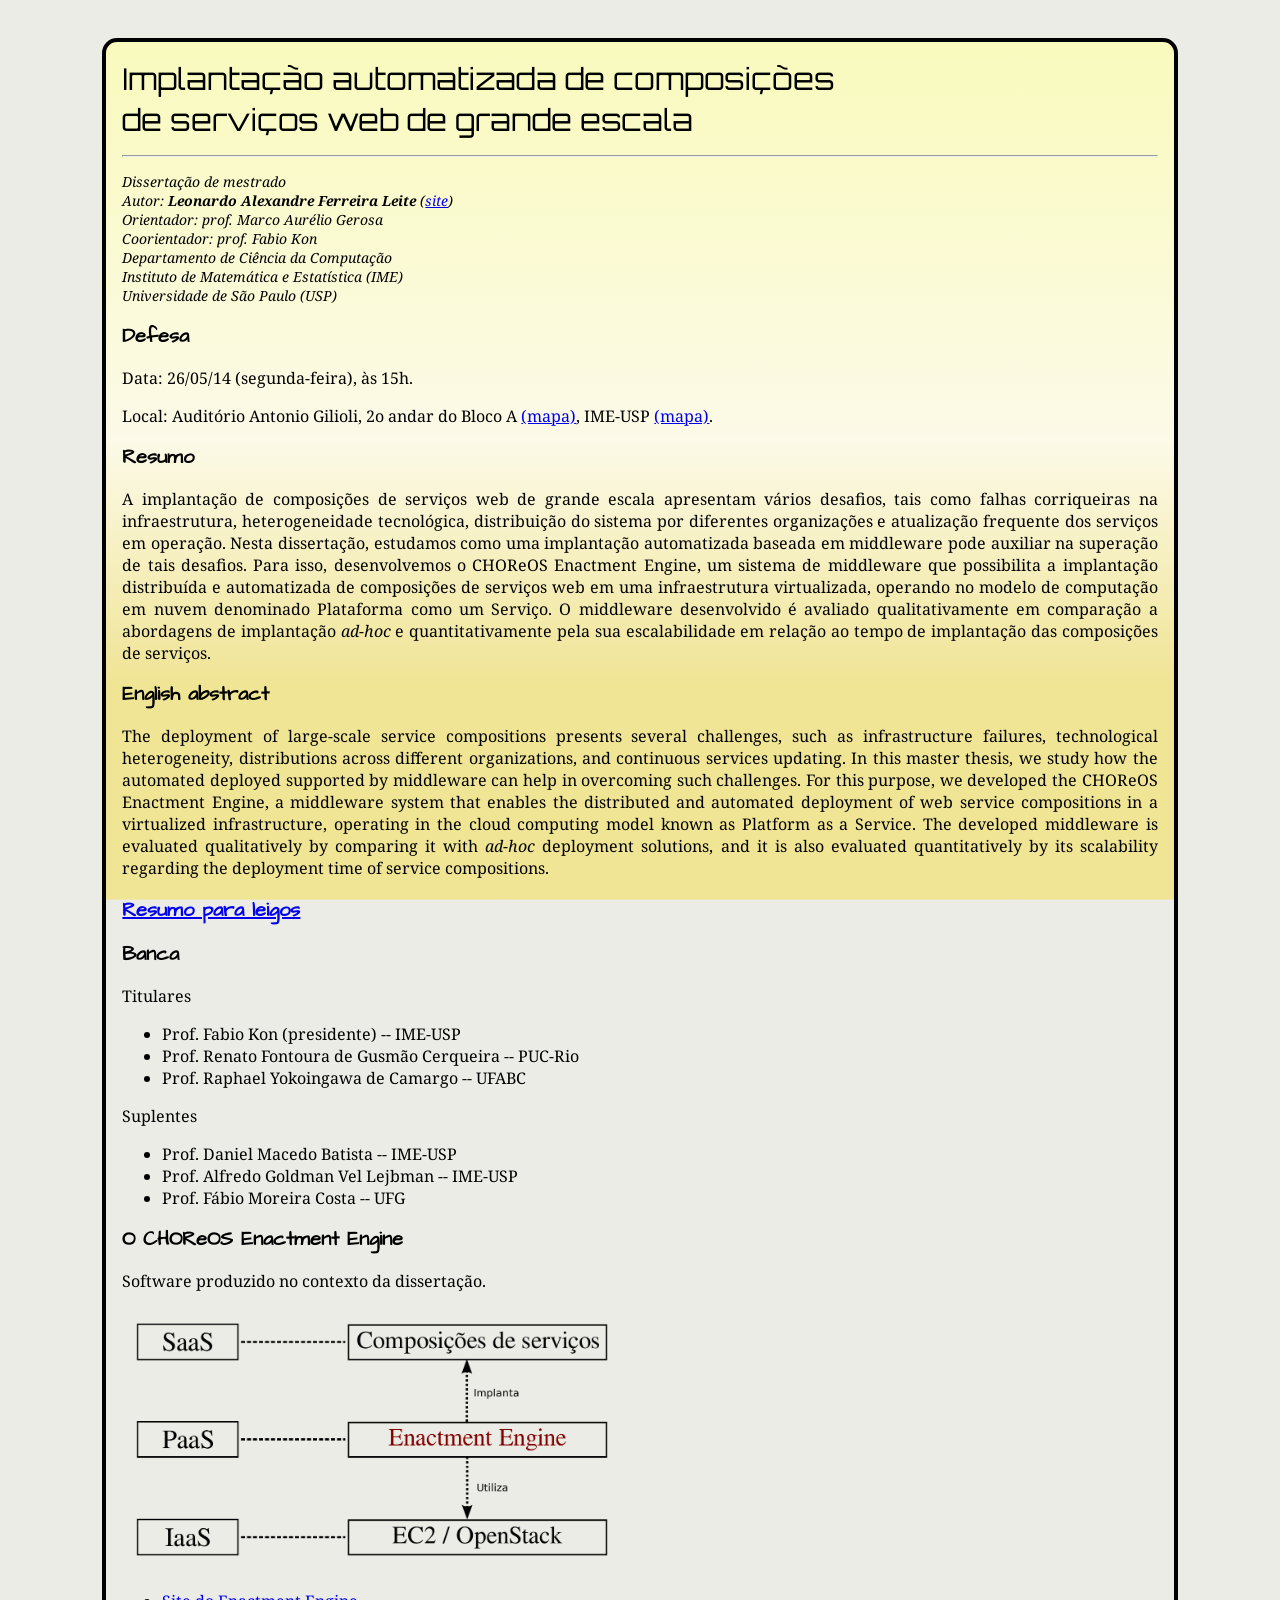
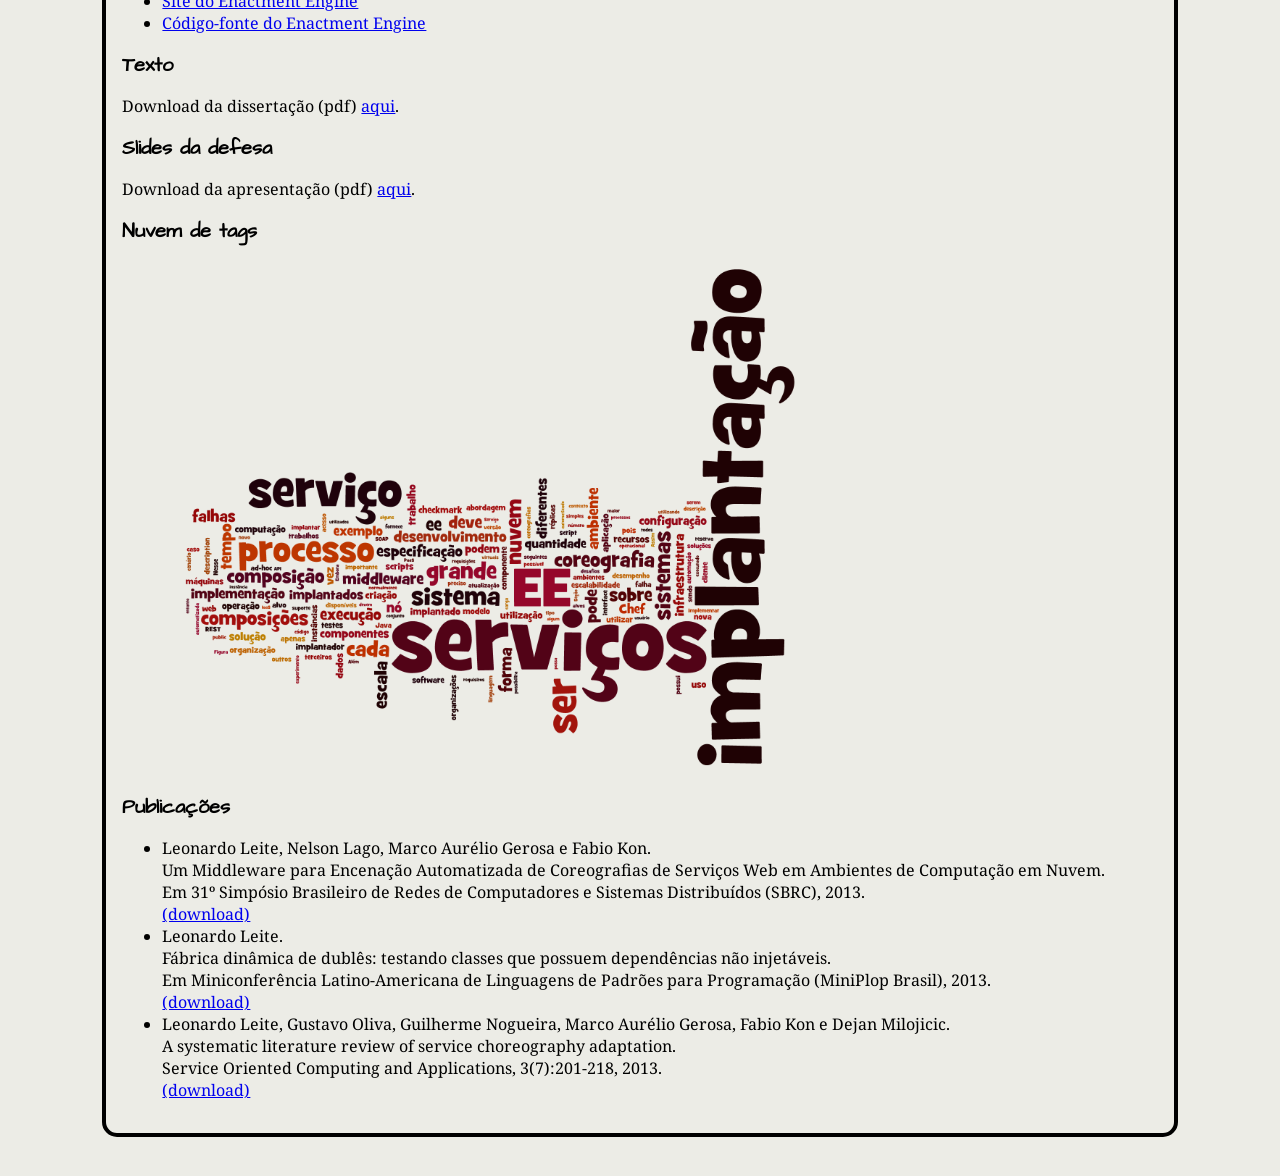
==== commit 72fb2aa0: "trabalhos futuros sugeridos pela banca" ====
--- a/site/index.html
+++ b/site/index.html
@@ -82,7 +82,7 @@
 
 <section>
 <h1>Slides da defesa</h1>
-Estarão disponíveis após a defesa.
+Download da apresentação (pdf) <a href="defesa-leo.pdf">aqui</a>.
 </section>
 
 <section>
